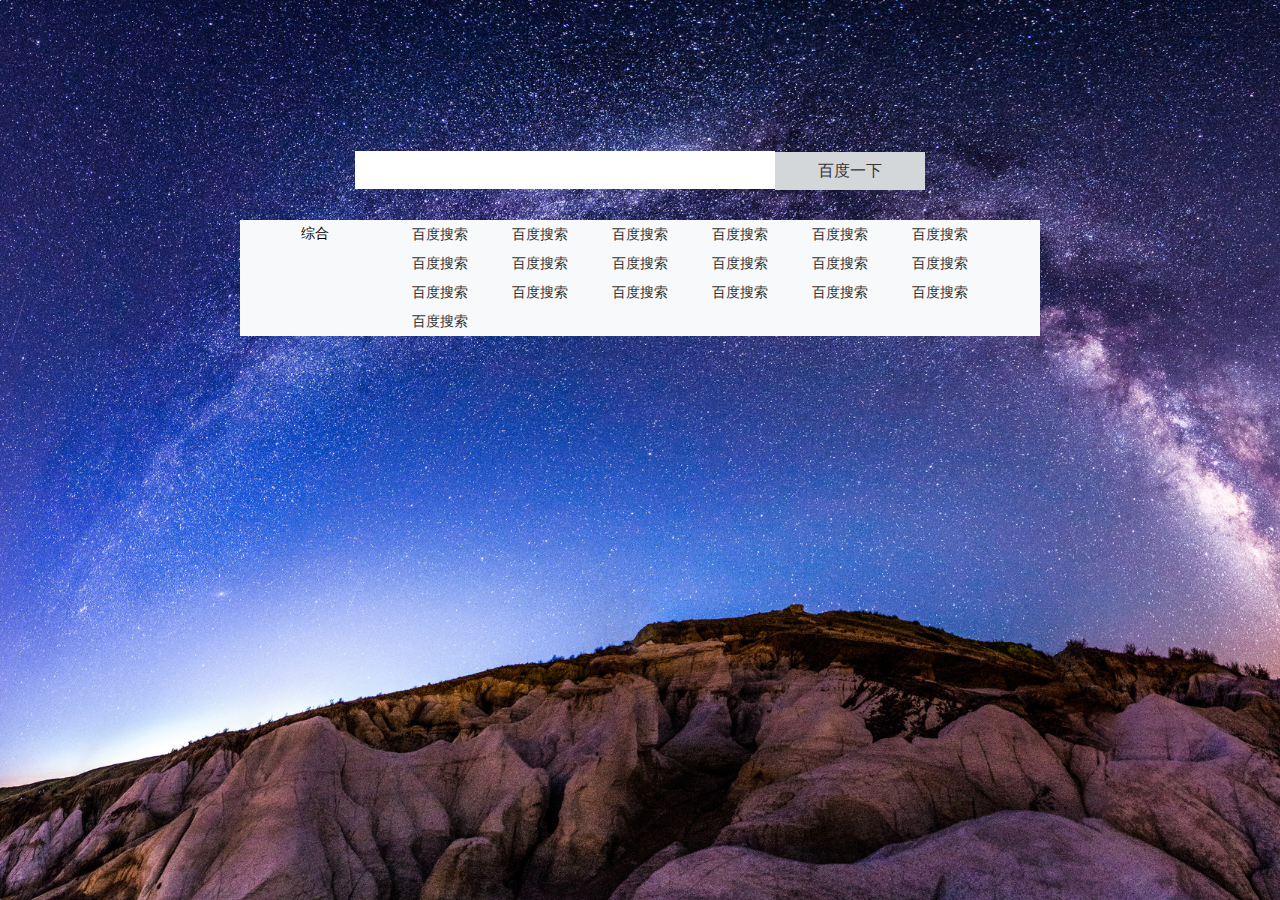
==== index.html @ 035d1366 "Initial commit" ====
<!DOCTYPE html>
<html lang="en">
<head>
    <meta charset="UTF-8">
    <title>首页</title>
    <style>

        body, div, dl, dt, dd, ul, ol, li, h1, h2, h3, h4, h5, h6,
        pre, code, form, fieldset, legend, input, textarea, p, blockquote,
        th, td {
            margin: 0;
            padding: 0
        }

        a:hover, a:visited, a:link, a:active {
            text-decoration: none;
            color: #343434;
        }

        ol, ul {
            list-style: none
        }

        body {
            background: url("img/background01.jpg") no-repeat fixed;
            background-size: cover;
        }

        .search {
            width: 800px;
            height: 50px;
            margin: 0 auto;
            margin-top: 150px;
            text-align: center;
            box-sizing: border-box;
        }

        .search input {
            width: 420px;
            line-height: 38px;
            box-sizing: border-box;
            border: 0;
        }

        .search input:focus{
            outline: none;
        }

        .search a {
            display: inline-block;
            width: 150px;
            line-height: 38px;
            text-align: center;
            background-color: #d4d7da;
            position: relative;
            top: 2px;
        }

        .content {
            width: 800px;
            background-color: #f8f9fa;
            margin: 0px auto;
            margin-top: 20px;
        }

        .content dl {
            width: 800px;
            /*background-color: tomato;*/
            margin: 0 auto;
            overflow: hidden;
        }

        .content dl > dt {
            width: 150px;
            /*background-color: cadetblue;*/
            float: left;
            text-align: center;
        }

        .content dl > dt h3 {
            font-size: 14px;
            font-weight: normal;
            line-height: 28px;
        }

        .content dl > dd {
            margin-left: 150px;
            width: 650px;
            /*background-color: slateblue;*/
        }

        .content dl > dd > ul > li {
            /*background-color: yellow;*/
            width: 100px;
            line-height: 28px;
            float: left;
            box-sizing: border-box;
            text-align: center;
        }

        .content dl > dd > ul > li a {
            display: inline-block;
            width: 100%;
            font-size: 14px;
        }

    </style>
</head>
<body>
<div class="search">
    <input type="text"><a href="#">百度一下</a>
</div>
<div class="content">
    <dl>
        <dt><h3>综合</h3></dt>
        <dd>
            <ul>
                <li><a href="#">百度搜索</a></li>
                <li><a href="#">百度搜索</a></li>
                <li><a href="#">百度搜索</a></li>
                <li><a href="#">百度搜索</a></li>
                <li><a href="#">百度搜索</a></li>
                <li><a href="#">百度搜索</a></li>
                <li><a href="#">百度搜索</a></li>
                <li><a href="#">百度搜索</a></li>
                <li><a href="#">百度搜索</a></li>
                <li><a href="#">百度搜索</a></li>
                <li><a href="#">百度搜索</a></li>
                <li><a href="#">百度搜索</a></li>
                <li><a href="#">百度搜索</a></li>
                <li><a href="#">百度搜索</a></li>
                <li><a href="#">百度搜索</a></li>
                <li><a href="#">百度搜索</a></li>
                <li><a href="#">百度搜索</a></li>
                <li><a href="#">百度搜索</a></li>
                <li><a href="#">百度搜索</a></li>
            </ul>
        </dd>
    </dl>
</div>
</body>
</html>
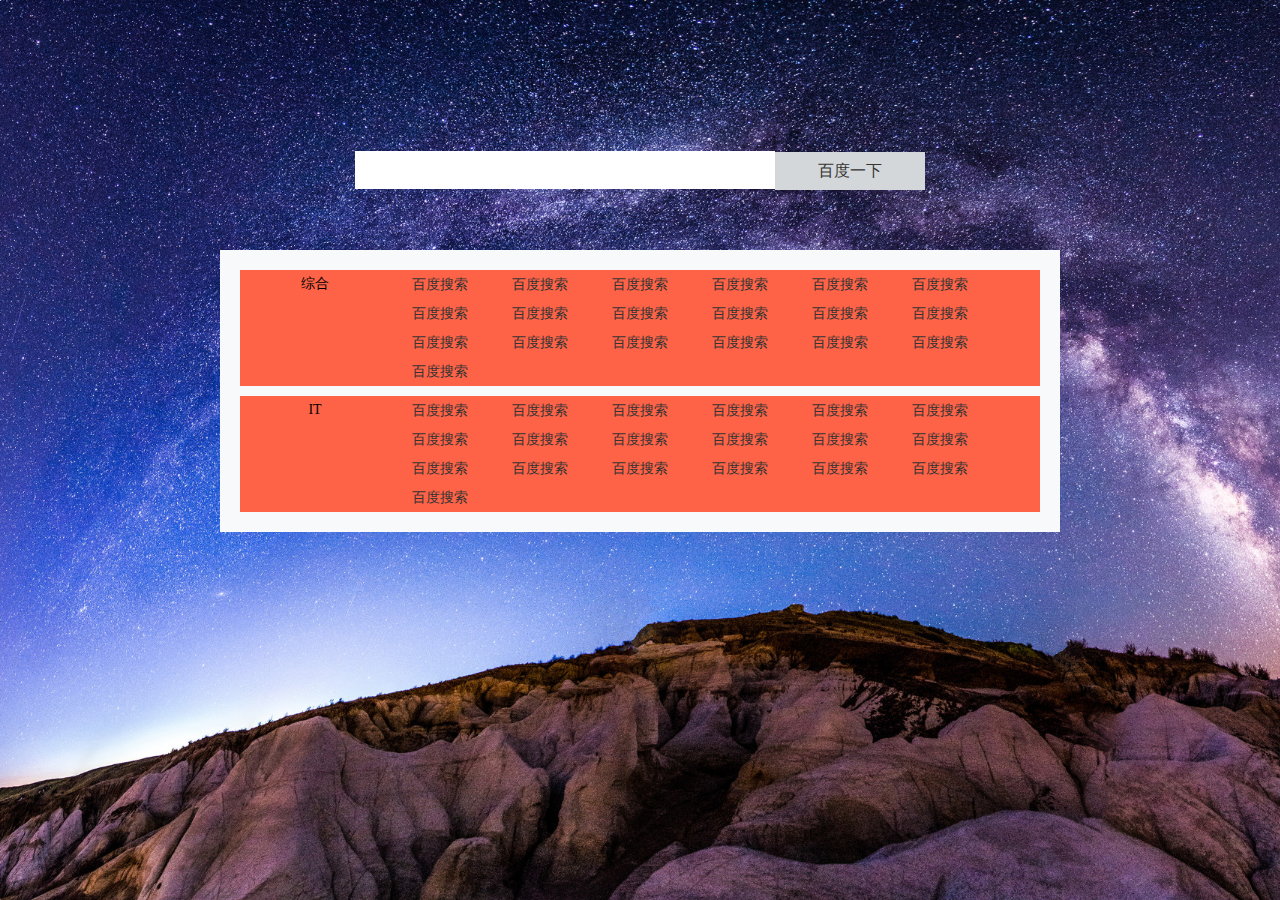
==== commit b9e978fd: "1111" ====
--- a/index.html
+++ b/index.html
@@ -4,7 +4,6 @@
     <meta charset="UTF-8">
     <title>首页</title>
     <style>
-
         body, div, dl, dt, dd, ul, ol, li, h1, h2, h3, h4, h5, h6,
         pre, code, form, fieldset, legend, input, textarea, p, blockquote,
         th, td {
@@ -31,6 +30,7 @@
             height: 50px;
             margin: 0 auto;
             margin-top: 150px;
+            margin-bottom: 50px;
             text-align: center;
             box-sizing: border-box;
         }
@@ -40,9 +40,10 @@
             line-height: 38px;
             box-sizing: border-box;
             border: 0;
+            padding-left: 10px;
         }
 
-        .search input:focus{
+        .search input:focus {
             outline: none;
         }
 
@@ -60,13 +61,13 @@
             width: 800px;
             background-color: #f8f9fa;
             margin: 0px auto;
-            margin-top: 20px;
+            padding: 10px 20px;
         }
 
         .content dl {
             width: 800px;
-            /*background-color: tomato;*/
-            margin: 0 auto;
+            background-color: tomato;
+            margin: 10px auto;
             overflow: hidden;
         }
 
@@ -103,7 +104,6 @@
             width: 100%;
             font-size: 14px;
         }
-
     </style>
 </head>
 <body>
@@ -137,6 +137,33 @@
             </ul>
         </dd>
     </dl>
+    <dl>
+        <dt><h3>IT</h3></dt>
+        <dd>
+            <ul>
+                <li><a href="#">百度搜索</a></li>
+                <li><a href="#">百度搜索</a></li>
+                <li><a href="#">百度搜索</a></li>
+                <li><a href="#">百度搜索</a></li>
+                <li><a href="#">百度搜索</a></li>
+                <li><a href="#">百度搜索</a></li>
+                <li><a href="#">百度搜索</a></li>
+                <li><a href="#">百度搜索</a></li>
+                <li><a href="#">百度搜索</a></li>
+                <li><a href="#">百度搜索</a></li>
+                <li><a href="#">百度搜索</a></li>
+                <li><a href="#">百度搜索</a></li>
+                <li><a href="#">百度搜索</a></li>
+                <li><a href="#">百度搜索</a></li>
+                <li><a href="#">百度搜索</a></li>
+                <li><a href="#">百度搜索</a></li>
+                <li><a href="#">百度搜索</a></li>
+                <li><a href="#">百度搜索</a></li>
+                <li><a href="#">百度搜索</a></li>
+            </ul>
+        </dd>
+    </dl>
+
 </div>
 </body>
 </html>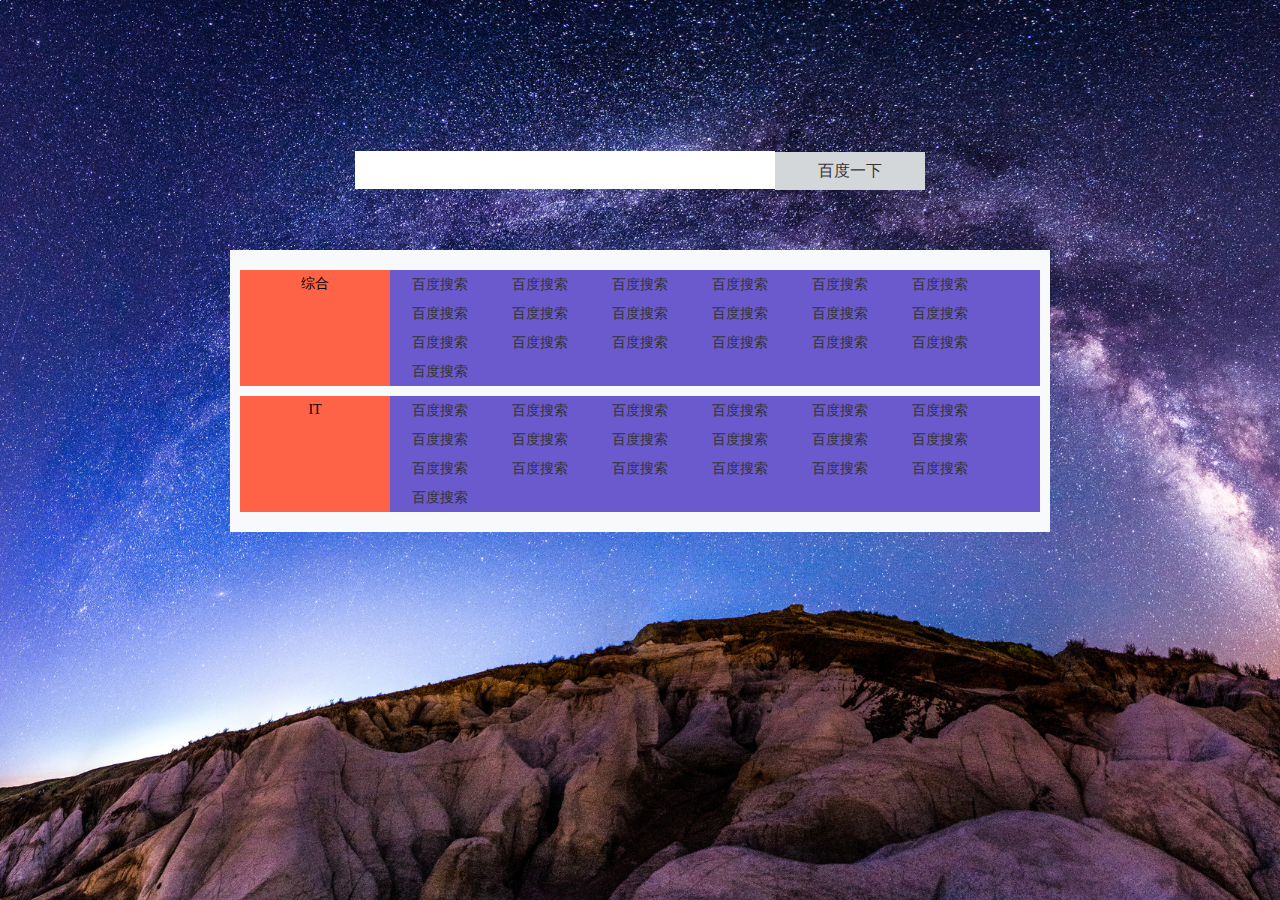
==== commit 8e90cfea: "添加页面" ====
--- a/index.html
+++ b/index.html
@@ -20,6 +20,14 @@
             list-style: none
         }
 
+        input{
+            border: 0;
+        }
+
+        input:focus {
+            outline: none;
+        }
+
         body {
             background: url("img/background01.jpg") no-repeat fixed;
             background-size: cover;
@@ -39,12 +47,7 @@
             width: 420px;
             line-height: 38px;
             box-sizing: border-box;
-            border: 0;
             padding-left: 10px;
-        }
-
-        .search input:focus {
-            outline: none;
         }
 
         .search a {
@@ -61,16 +64,15 @@
             width: 800px;
             background-color: #f8f9fa;
             margin: 0px auto;
-            padding: 10px 20px;
+            padding:10px;
         }
 
         .content dl {
             width: 800px;
             background-color: tomato;
             margin: 10px auto;
-            overflow: hidden;
-        }
-
+            position: relative;
+        }
         .content dl > dt {
             width: 150px;
             /*background-color: cadetblue;*/
@@ -87,7 +89,8 @@
         .content dl > dd {
             margin-left: 150px;
             width: 650px;
-            /*background-color: slateblue;*/
+            overflow: hidden;
+            background-color: slateblue;
         }
 
         .content dl > dd > ul > li {
@@ -104,6 +107,79 @@
             width: 100%;
             font-size: 14px;
         }
+
+
+        .content dl .tool {
+            width: 16px;
+            position: absolute;
+            top: 0;
+            right: 0;
+            opacity: 0;
+            transition: all 500ms;
+        }
+
+        .content dl:hover .tool {
+            opacity: 1;
+        }
+
+        .content dl .tool .add {
+            display: block;
+            width: 16px;
+            height: 16px;
+            background-color: darkcyan;
+            position: relative;
+        }
+
+        .content dl .tool .add span {
+            display: block;
+            width: 12px;
+            height: 2px;
+            background-color: gold;
+            position: absolute;
+            top: 7px;
+            left: 2px;
+        }
+
+        .content dl .tool .add span:first-child {
+            transform: rotateZ(90deg);
+        }
+
+        .content dl .addForm{
+            display: none;
+            width: 800px;
+            height: 58px;
+            box-sizing: border-box;
+            text-align: center;
+            padding-top: 15px;
+            background-color: darkcyan;
+            position: absolute;
+            top:0;
+            left: 0;
+            z-index: 1000;
+        }
+
+        .content dl .addForm input{
+            line-height: 18px;
+            margin-right: 30px;
+        }
+
+        .content dl .addForm input[type=text]{
+            padding-left: 5px;
+        }
+        .content dl .addForm .name{
+            width: 150px;
+        }
+
+        .content dl .addForm .address{
+            width: 280px;
+        }
+
+        .content dl .addForm .submit{
+            cursor: pointer;
+            width: 80px;
+            text-align: center;
+        }
+
     </style>
 </head>
 <body>
@@ -136,6 +212,19 @@
                 <li><a href="#">百度搜索</a></li>
             </ul>
         </dd>
+        <div class="tool">
+            <a href="#" class="add" onclick="toAdd">
+                <span></span>
+                <span></span>
+            </a>
+        </div>
+        <div class="addForm">
+            <form action="">
+                <input type="text" class="name" placeholder="名称">
+                <input type="text" class="address" placeholder="网址">
+                <input type="button" class="submit" value="添加网址">
+            </form>
+        </div>
     </dl>
     <dl>
         <dt><h3>IT</h3></dt>
@@ -162,8 +251,18 @@
                 <li><a href="#">百度搜索</a></li>
             </ul>
         </dd>
+        <div class="tool">
+            <a href="#" class="add">
+                <span></span>
+                <span></span>
+            </a>
+        </div>
     </dl>
-
 </div>
+<script>
+    function toAdd() {
+
+    }
+</script>
 </body>
 </html>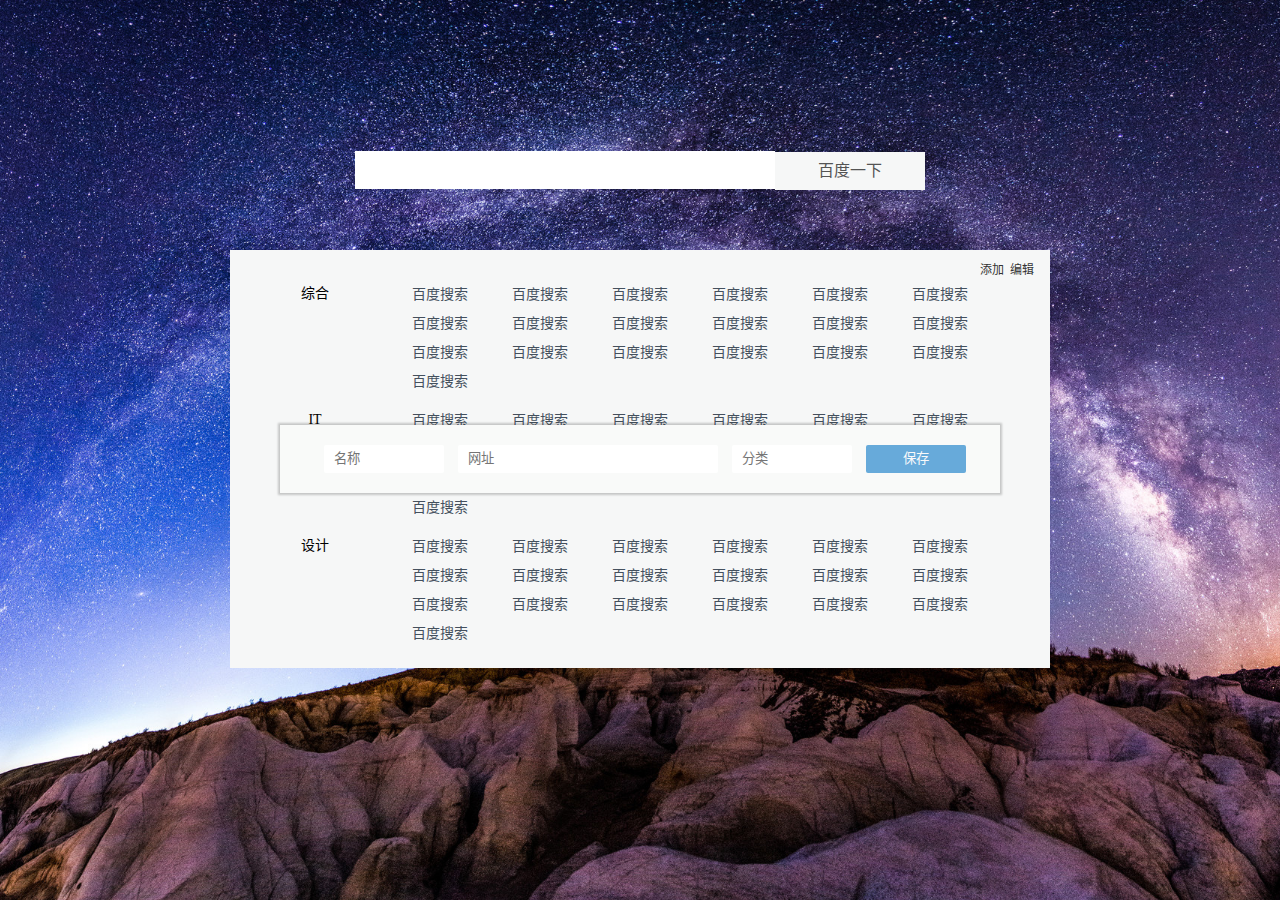
==== commit f4d788ea: "完成静态页面" ====
--- a/index.html
+++ b/index.html
@@ -1,192 +1,31 @@
 <!DOCTYPE html>
-<html lang="en">
+<html lang="zh-cn">
 <head>
     <meta charset="UTF-8">
     <title>首页</title>
-    <style>
-        body, div, dl, dt, dd, ul, ol, li, h1, h2, h3, h4, h5, h6,
-        pre, code, form, fieldset, legend, input, textarea, p, blockquote,
-        th, td {
-            margin: 0;
-            padding: 0
-        }
-
-        a:hover, a:visited, a:link, a:active {
-            text-decoration: none;
-            color: #343434;
-        }
-
-        ol, ul {
-            list-style: none
-        }
-
-        input{
-            border: 0;
-        }
-
-        input:focus {
-            outline: none;
-        }
-
-        body {
-            background: url("img/background01.jpg") no-repeat fixed;
-            background-size: cover;
-        }
-
-        .search {
-            width: 800px;
-            height: 50px;
-            margin: 0 auto;
-            margin-top: 150px;
-            margin-bottom: 50px;
-            text-align: center;
-            box-sizing: border-box;
-        }
-
-        .search input {
-            width: 420px;
-            line-height: 38px;
-            box-sizing: border-box;
-            padding-left: 10px;
-        }
-
-        .search a {
-            display: inline-block;
-            width: 150px;
-            line-height: 38px;
-            text-align: center;
-            background-color: #d4d7da;
-            position: relative;
-            top: 2px;
-        }
-
-        .content {
-            width: 800px;
-            background-color: #f8f9fa;
-            margin: 0px auto;
-            padding:10px;
-        }
-
-        .content dl {
-            width: 800px;
-            background-color: tomato;
-            margin: 10px auto;
-            position: relative;
-        }
-        .content dl > dt {
-            width: 150px;
-            /*background-color: cadetblue;*/
-            float: left;
-            text-align: center;
-        }
-
-        .content dl > dt h3 {
-            font-size: 14px;
-            font-weight: normal;
-            line-height: 28px;
-        }
-
-        .content dl > dd {
-            margin-left: 150px;
-            width: 650px;
-            overflow: hidden;
-            background-color: slateblue;
-        }
-
-        .content dl > dd > ul > li {
-            /*background-color: yellow;*/
-            width: 100px;
-            line-height: 28px;
-            float: left;
-            box-sizing: border-box;
-            text-align: center;
-        }
-
-        .content dl > dd > ul > li a {
-            display: inline-block;
-            width: 100%;
-            font-size: 14px;
-        }
-
-
-        .content dl .tool {
-            width: 16px;
-            position: absolute;
-            top: 0;
-            right: 0;
-            opacity: 0;
-            transition: all 500ms;
-        }
-
-        .content dl:hover .tool {
-            opacity: 1;
-        }
-
-        .content dl .tool .add {
-            display: block;
-            width: 16px;
-            height: 16px;
-            background-color: darkcyan;
-            position: relative;
-        }
-
-        .content dl .tool .add span {
-            display: block;
-            width: 12px;
-            height: 2px;
-            background-color: gold;
-            position: absolute;
-            top: 7px;
-            left: 2px;
-        }
-
-        .content dl .tool .add span:first-child {
-            transform: rotateZ(90deg);
-        }
-
-        .content dl .addForm{
-            display: none;
-            width: 800px;
-            height: 58px;
-            box-sizing: border-box;
-            text-align: center;
-            padding-top: 15px;
-            background-color: darkcyan;
-            position: absolute;
-            top:0;
-            left: 0;
-            z-index: 1000;
-        }
-
-        .content dl .addForm input{
-            line-height: 18px;
-            margin-right: 30px;
-        }
-
-        .content dl .addForm input[type=text]{
-            padding-left: 5px;
-        }
-        .content dl .addForm .name{
-            width: 150px;
-        }
-
-        .content dl .addForm .address{
-            width: 280px;
-        }
-
-        .content dl .addForm .submit{
-            cursor: pointer;
-            width: 80px;
-            text-align: center;
-        }
-
-    </style>
+    <link rel="stylesheet" href="css/nav.css">
 </head>
 <body>
 <div class="search">
-    <input type="text"><a href="#">百度一下</a>
+    <input type="text" maxlength="60"><a href="#">百度一下</a>
 </div>
 <div class="content">
+    <div class="addForm">
+        <form action="">
+            <input type="text" class="name" placeholder="名称">
+            <input type="text" class="address" placeholder="网址">
+            <input type="text" class="type" placeholder="分类" id="type">
+            <div class="select" id="type_list">
+                <span>综合</span>
+                <span>IT</span>
+            </div>
+            <input type="button" class="save" value="保存">
+        </form>
+    </div>
+    <div class="tool">
+        <a href="#"><span class="edit">编辑</span></a>
+        <a href="#"><span class="add">添加</span></a>
+    </div>
     <dl>
         <dt><h3>综合</h3></dt>
         <dd>
@@ -212,19 +51,6 @@
                 <li><a href="#">百度搜索</a></li>
             </ul>
         </dd>
-        <div class="tool">
-            <a href="#" class="add" onclick="toAdd">
-                <span></span>
-                <span></span>
-            </a>
-        </div>
-        <div class="addForm">
-            <form action="">
-                <input type="text" class="name" placeholder="名称">
-                <input type="text" class="address" placeholder="网址">
-                <input type="button" class="submit" value="添加网址">
-            </form>
-        </div>
     </dl>
     <dl>
         <dt><h3>IT</h3></dt>
@@ -251,18 +77,33 @@
                 <li><a href="#">百度搜索</a></li>
             </ul>
         </dd>
-        <div class="tool">
-            <a href="#" class="add">
-                <span></span>
-                <span></span>
-            </a>
-        </div>
+    </dl>
+    <dl>
+        <dt><h3>设计</h3></dt>
+        <dd>
+            <ul>
+                <li><a href="#">百度搜索</a></li>
+                <li><a href="#">百度搜索</a></li>
+                <li><a href="#">百度搜索</a></li>
+                <li><a href="#">百度搜索</a></li>
+                <li><a href="#">百度搜索</a></li>
+                <li><a href="#">百度搜索</a></li>
+                <li><a href="#">百度搜索</a></li>
+                <li><a href="#">百度搜索</a></li>
+                <li><a href="#">百度搜索</a></li>
+                <li><a href="#">百度搜索</a></li>
+                <li><a href="#">百度搜索</a></li>
+                <li><a href="#">百度搜索</a></li>
+                <li><a href="#">百度搜索</a></li>
+                <li><a href="#">百度搜索</a></li>
+                <li><a href="#">百度搜索</a></li>
+                <li><a href="#">百度搜索</a></li>
+                <li><a href="#">百度搜索</a></li>
+                <li><a href="#">百度搜索</a></li>
+                <li><a href="#">百度搜索</a></li>
+            </ul>
+        </dd>
     </dl>
 </div>
-<script>
-    function toAdd() {
-
-    }
-</script>
 </body>
 </html>--- a/css/nav.css
+++ b/css/nav.css
@@ -0,0 +1,198 @@
+@charset "UTF-8";
+
+body, div, dl, dt, dd, ul, ol, li, h1, h2, h3, h4, h5, h6,
+pre, code, form, fieldset, legend, input, textarea, p, blockquote,
+th, td {
+    margin: 0;
+    padding: 0
+}
+
+a:hover, a:visited, a:link, a:active {
+    text-decoration: none;
+    color: #343434;
+}
+
+ol, ul {
+    list-style: none
+}
+
+input{
+    border: 0;
+}
+
+input:focus {
+    outline: none;
+}
+
+body {
+    background: url("../img/background01.jpg") no-repeat center fixed;
+    background-size: cover;
+}
+
+.search {
+    width: 800px;
+    height: 50px;
+    margin: 0 auto;
+    margin-top: 150px;
+    margin-bottom: 50px;
+    text-align: center;
+    box-sizing: border-box;
+}
+
+.search input {
+    width: 420px;
+    line-height: 38px;
+    box-sizing: border-box;
+    padding-left: 10px;
+}
+
+.search a {
+    display: inline-block;
+    width: 150px;
+    line-height: 38px;
+    text-align: center;
+    background-color: #f6f7f7;
+    color: #545454;
+    position: relative;
+    top: 2px;
+}
+
+.content {
+    width: 800px;
+    background-color: #f6f7f7;
+    margin: 0px auto;
+    padding:10px;
+    position: relative;
+}
+
+.content .addForm{
+    z-index: 9999;
+    position: absolute;
+    top:50%;
+    left: 50%;
+    margin: -34px 0 0 -360px;
+
+    width: 720px;
+    height: 68px;
+    background-color: #f9faf9;
+    text-align: center;
+    padding-top: 20px;
+    box-sizing: border-box;
+    box-shadow: 0 0 2px 2px rgba(0,0,0,0.2);
+}
+
+.content .addForm form>input{
+    line-height: 28px;
+    margin-left:10px;
+    border-radius: 2px;
+    box-sizing: border-box;
+}
+
+.content .addForm form>input[type=text]{
+    padding-left:10px;
+}
+
+.content .addForm form .name{
+    width: 120px;
+}
+
+.content .addForm form .address{
+    width: 260px;
+}
+
+.content .addForm form .type{
+    width: 120px;
+}
+
+.content .addForm form .save{
+    background-color: #67aada;
+    color: #f8f9fa;
+    width: 100px;
+    cursor: pointer;
+}
+
+.content .addForm form .type:focus{
+    border-radius: 2px 2px 0 0;
+}
+.content .addForm form .type:focus+.select{
+    display: block;
+}
+
+.content .addForm .select{
+    display: none;
+    background-color: #FFF;
+    width: 120px;
+    position: absolute;
+    right: 148px;
+    top: 48px;
+    box-sizing: border-box;
+}
+
+.content .addForm .select span{
+    display: block;
+    width: 120px;
+    line-height: 25px;
+    text-align: center;
+    font-size: 12px;
+    cursor: pointer;
+    transition: all 200ms;
+}
+
+.content .addForm .select span:hover{
+    background-color: #d0d2d7;
+}
+
+.content .tool{
+    height: 20px;
+    /*background-color: aqua;*/
+}
+
+.content .tool span{
+    width: 30px;
+    line-height: 20px;
+    font-size: 12px;
+    float: right;
+}
+
+.content dl {
+    width: 800px;
+    /*background-color: tomato;*/
+    margin: 0 auto;
+    margin-bottom: 10px;
+    position: relative;
+}
+.content dl > dt {
+    width: 150px;
+    /*background-color: cadetblue;*/
+    float: left;
+    text-align: center;
+}
+
+.content dl > dt h3 {
+    font-size: 14px;
+    font-weight: normal;
+    line-height: 28px;
+}
+
+.content dl > dd {
+    margin-left: 150px;
+    width: 650px;
+    overflow: hidden;
+    /*background-color: slateblue;*/
+}
+
+.content dl > dd > ul > li {
+    /*background-color: yellow;*/
+    width: 100px;
+    line-height: 28px;
+    float: left;
+    box-sizing: border-box;
+    text-align: center;
+}
+
+.content dl > dd > ul > li a {
+    display: inline-block;
+    width: 100%;
+    font-size: 14px;
+    color: #44505d;
+}
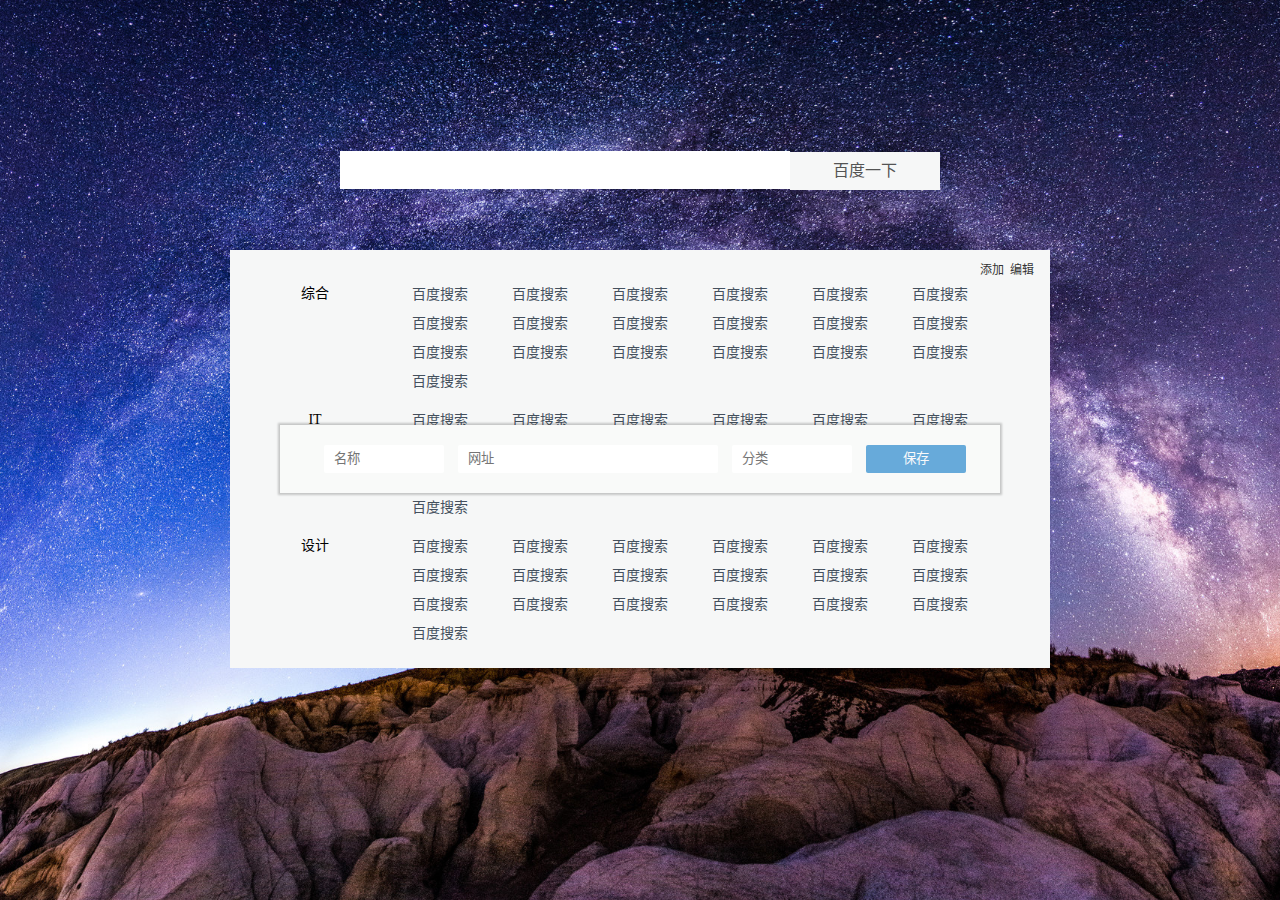
==== commit c6be054b: "完成静态页面" ====
--- a/index.html
+++ b/index.html
@@ -7,7 +7,7 @@
 </head>
 <body>
 <div class="search">
-    <input type="text" maxlength="60"><a href="#">百度一下</a>
+    <input type="text" maxlength="65"><a href="#">百度一下</a>
 </div>
 <div class="content">
     <div class="addForm">
--- a/css/nav.css
+++ b/css/nav.css
@@ -40,7 +40,7 @@
 }
 
 .search input {
-    width: 420px;
+    width: 450px;
     line-height: 38px;
     box-sizing: border-box;
     padding-left: 10px;
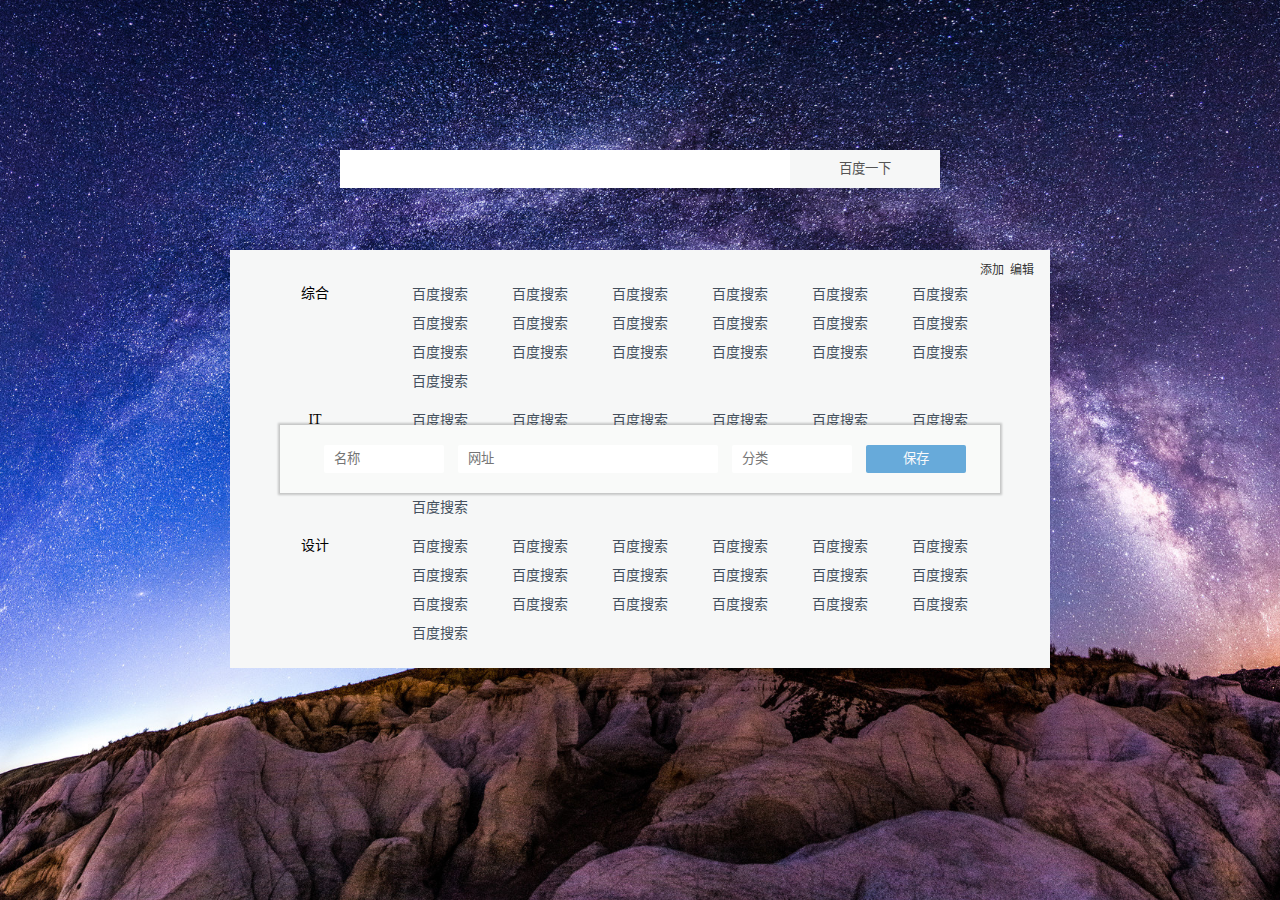
==== commit 99838591: "加入百度搜索" ====
--- a/index.html
+++ b/index.html
@@ -7,7 +7,9 @@
 </head>
 <body>
 <div class="search">
-    <input type="text" maxlength="65"><a href="#">百度一下</a>
+    <form action="http://www.baidu.com/baidu" target="_blank">
+        <input type="text" name="word" maxlength="65"><input type="submit" value="百度一下">
+    </form>
 </div>
 <div class="content">
     <div class="addForm">
--- a/css/nav.css
+++ b/css/nav.css
@@ -16,7 +16,7 @@
     list-style: none
 }
 
-input{
+input {
     border: 0;
 }
 
@@ -39,36 +39,36 @@
     box-sizing: border-box;
 }
 
-.search input {
+.search input{
+    line-height: 38px;
+    box-sizing: border-box;
+}
+
+.search input[type=text] {
     width: 450px;
-    line-height: 38px;
-    box-sizing: border-box;
     padding-left: 10px;
 }
 
-.search a {
-    display: inline-block;
+.search input[type=submit] {
     width: 150px;
-    line-height: 38px;
     text-align: center;
     background-color: #f6f7f7;
     color: #545454;
-    position: relative;
-    top: 2px;
+    cursor: pointer;
 }
 
 .content {
     width: 800px;
     background-color: #f6f7f7;
     margin: 0px auto;
-    padding:10px;
+    padding: 10px;
     position: relative;
 }
 
-.content .addForm{
+.content .addForm {
     z-index: 9999;
     position: absolute;
-    top:50%;
+    top: 50%;
     left: 50%;
     margin: -34px 0 0 -360px;
 
@@ -78,47 +78,48 @@
     text-align: center;
     padding-top: 20px;
     box-sizing: border-box;
-    box-shadow: 0 0 2px 2px rgba(0,0,0,0.2);
-}
-
-.content .addForm form>input{
+    box-shadow: 0 0 2px 2px rgba(0, 0, 0, 0.2);
+}
+
+.content .addForm form > input {
     line-height: 28px;
-    margin-left:10px;
+    margin-left: 10px;
     border-radius: 2px;
     box-sizing: border-box;
 }
 
-.content .addForm form>input[type=text]{
-    padding-left:10px;
-}
-
-.content .addForm form .name{
-    width: 120px;
-}
-
-.content .addForm form .address{
+.content .addForm form > input[type=text] {
+    padding-left: 10px;
+}
+
+.content .addForm form .name {
+    width: 120px;
+}
+
+.content .addForm form .address {
     width: 260px;
 }
 
-.content .addForm form .type{
-    width: 120px;
-}
-
-.content .addForm form .save{
+.content .addForm form .type {
+    width: 120px;
+}
+
+.content .addForm form .save {
     background-color: #67aada;
     color: #f8f9fa;
     width: 100px;
     cursor: pointer;
 }
 
-.content .addForm form .type:focus{
+.content .addForm form .type:focus {
     border-radius: 2px 2px 0 0;
 }
-.content .addForm form .type:focus+.select{
+
+.content .addForm form .type:focus + .select {
     display: block;
 }
 
-.content .addForm .select{
+.content .addForm .select {
     display: none;
     background-color: #FFF;
     width: 120px;
@@ -128,7 +129,7 @@
     box-sizing: border-box;
 }
 
-.content .addForm .select span{
+.content .addForm .select span {
     display: block;
     width: 120px;
     line-height: 25px;
@@ -138,16 +139,16 @@
     transition: all 200ms;
 }
 
-.content .addForm .select span:hover{
+.content .addForm .select span:hover {
     background-color: #d0d2d7;
 }
 
-.content .tool{
+.content .tool {
     height: 20px;
     /*background-color: aqua;*/
 }
 
-.content .tool span{
+.content .tool span {
     width: 30px;
     line-height: 20px;
     font-size: 12px;
@@ -161,6 +162,7 @@
     margin-bottom: 10px;
     position: relative;
 }
+
 .content dl > dt {
     width: 150px;
     /*background-color: cadetblue;*/
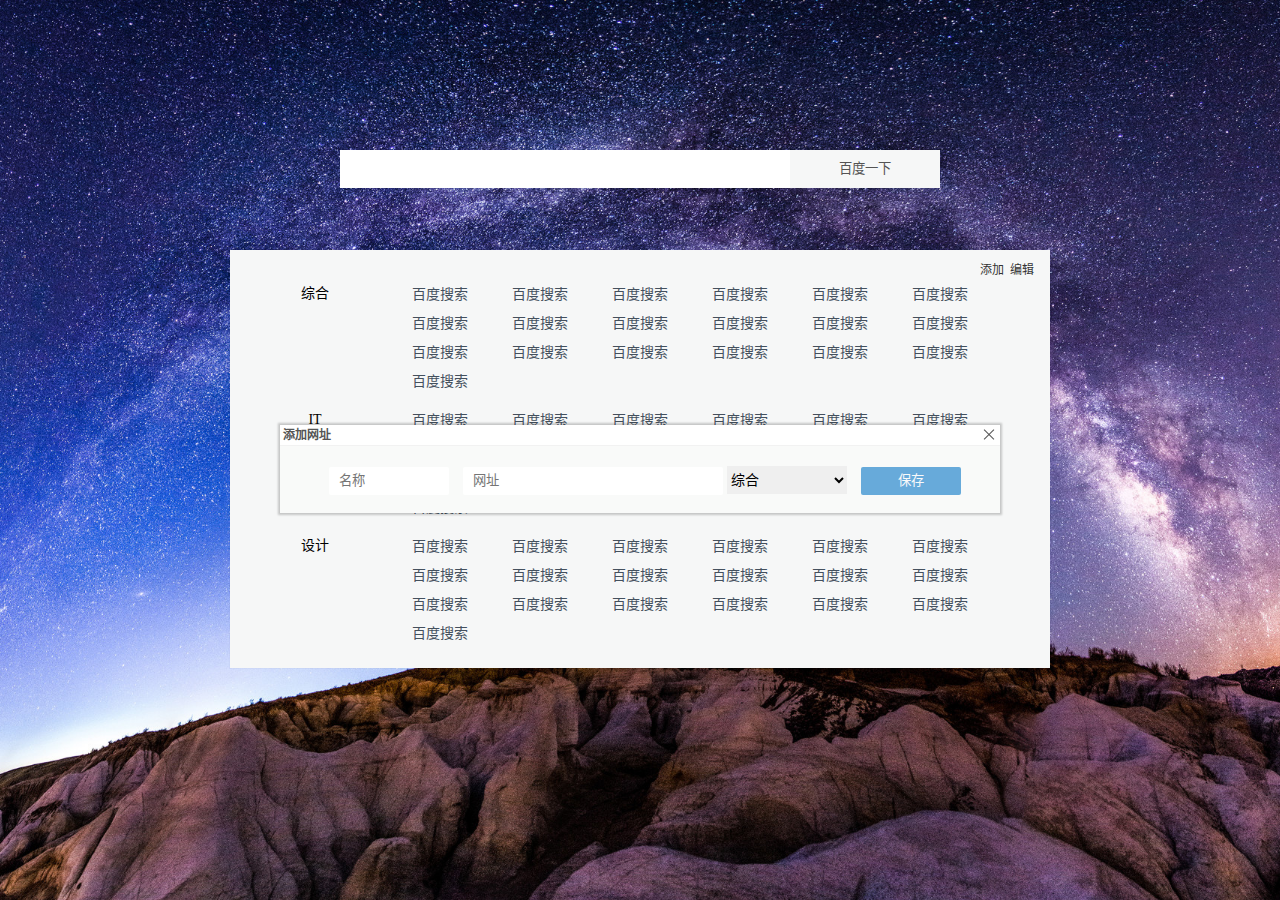
==== commit 7dd9d80d: "重写 下拉选择框" ====
--- a/index.html
+++ b/index.html
@@ -13,14 +13,24 @@
 </div>
 <div class="content">
     <div class="addForm">
+        <div class="title">
+            <h3>添加网址</h3>
+            <div class="close">
+                <a href="javascript:void(0);" id="close"><span></span><span></span></a>
+            </div>
+        </div>
         <form action="">
             <input type="text" class="name" placeholder="名称">
-            <input type="text" class="address" placeholder="网址">
-            <input type="text" class="type" placeholder="分类" id="type">
+            <input type="text" class="url" placeholder="网址">
+            <!--<input type="text" class="type" placeholder="分类" id="type">
             <div class="select" id="type_list">
                 <span>综合</span>
                 <span>IT</span>
-            </div>
+            </div>-->
+            <select class="type_list">
+                <option value="">综合</option>
+                <option value="">HTML</option>
+            </select>
             <input type="button" class="save" value="保存">
         </form>
     </div>
@@ -107,5 +117,35 @@
         </dd>
     </dl>
 </div>
+<script type="text/javascript" src="./js/jquery-3.2.1.js"></script>
+<script type="text/javascript">
+    $(document).ready(function(){
+        $(".select span").on("click", function () {
+            alert($(this).html());
+        });
+
+        $("#add").on("click", function () {
+            $("#addPanel").show();
+        });
+
+        $("#close").on("click", function () {
+            $("#addPanel").hide();
+        });
+
+        $("#addSub").on("click", function () {
+            var params = $("#addForm").serialize();
+            $.ajax( {
+                type : "post",
+                url : "add",
+                data : params,
+                dataType: "text",
+                success : function(data) {
+                    $("#addPanel").hide();
+                    console.log(data);
+                }
+            });
+        });
+    });
+</script>
 </body>
 </html>--- a/css/nav.css
+++ b/css/nav.css
@@ -27,6 +27,11 @@
 body {
     background: url("../img/background01.jpg") no-repeat center fixed;
     background-size: cover;
+}
+
+.search, .content{
+
+    box-shadow: 0 0 1px 1px rgba(0,0,0,0.02);
 }
 
 .search {
@@ -73,13 +78,65 @@
     margin: -34px 0 0 -360px;
 
     width: 720px;
-    height: 68px;
+    height: 88px;
     background-color: #f9faf9;
     text-align: center;
-    padding-top: 20px;
     box-sizing: border-box;
     box-shadow: 0 0 2px 2px rgba(0, 0, 0, 0.2);
 }
+.content .addForm .title{
+    height: 20px;
+    background-color: #FFFFFF;
+    margin-bottom: 20px;
+    overflow: hidden;
+    border-bottom: 1px solid rgba(0, 0, 0, 0.05);;
+}
+
+.content .addForm .title h3{
+    width: 50px;
+    line-height: 20px;
+    float: left;
+    font-size: 12px;
+    font-weight: bold;
+    color: #545454;
+    padding-left:2px;
+}
+
+.content .addForm .title .close{
+    width: 20px;
+    height: 20px;
+    float: right;
+    position: relative;
+}
+
+.content .addForm .title .close a{
+    display: block;
+    width: 100%;
+    height: 100%;
+}
+
+.content .addForm .title .close span{
+    display: block;
+    width: 14px;
+    border-top: 1px solid #545454;
+    position: absolute;
+    top: 9px;
+    left: 2px;
+}
+
+.content .addForm .title .close span:nth-child(1){
+    transform: rotateZ(45deg);
+}
+
+.content .addForm .title .close span:nth-child(2){
+    transform: rotateZ(-45deg);
+}
+
+.content .addForm .title .close a:hover span{
+    border: 1px solid #343434;
+}
+
+
 
 .content .addForm form > input {
     line-height: 28px;
@@ -96,7 +153,7 @@
     width: 120px;
 }
 
-.content .addForm form .address {
+.content .addForm form .url {
     width: 260px;
 }
 
@@ -119,13 +176,21 @@
     display: block;
 }
 
+.content .addForm .type_list{
+    width: 120px;
+    height: 28px;
+    line-height: 28px;
+    font-size: 14px;
+    border: 0;
+}
+
 .content .addForm .select {
     display: none;
     background-color: #FFF;
     width: 120px;
     position: absolute;
     right: 148px;
-    top: 48px;
+    top: 68px;
     box-sizing: border-box;
 }
 
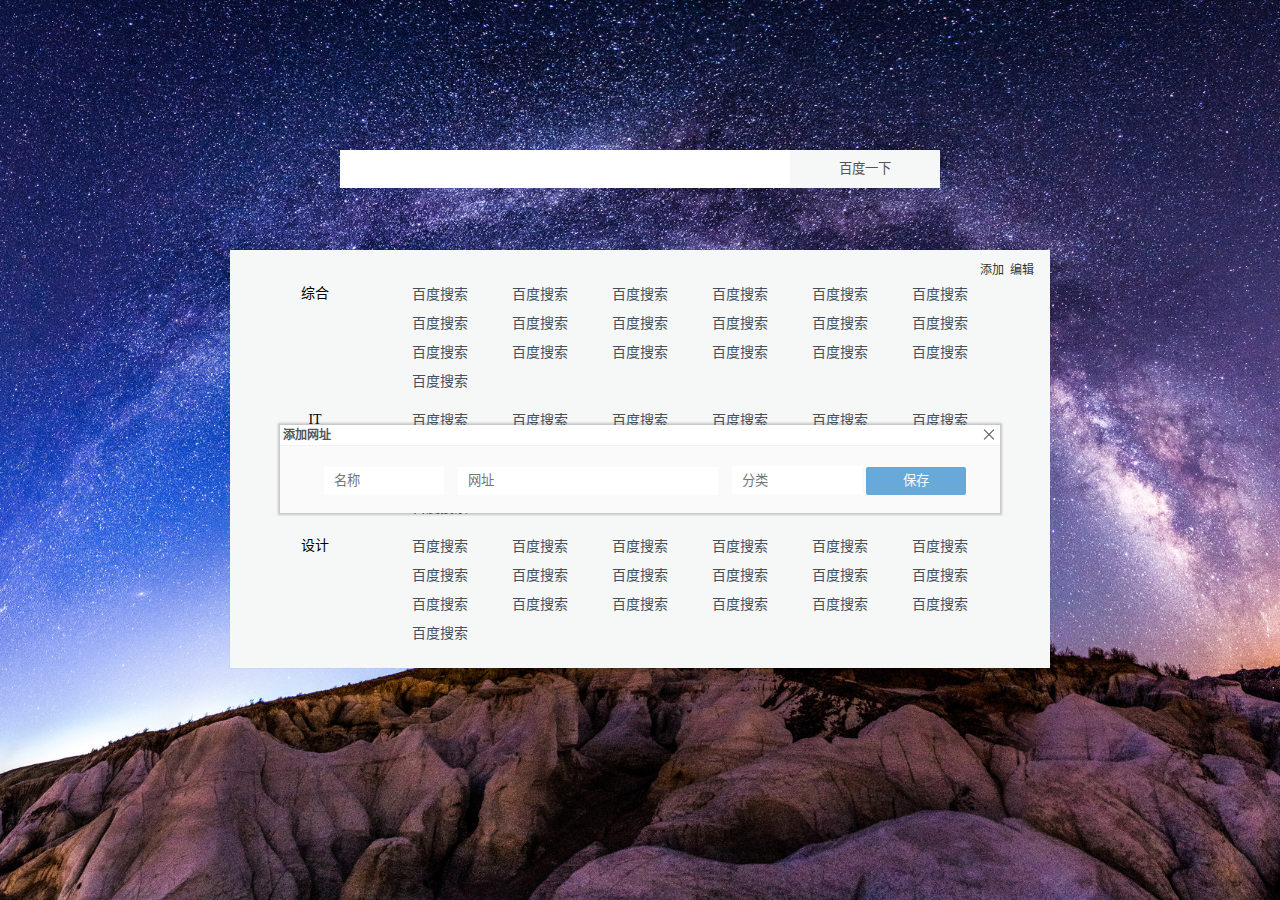
==== commit d74ef05f: "重写 下拉选择框" ====
--- a/index.html
+++ b/index.html
@@ -22,15 +22,14 @@
         <form action="">
             <input type="text" class="name" placeholder="名称">
             <input type="text" class="url" placeholder="网址">
-            <!--<input type="text" class="type" placeholder="分类" id="type">
-            <div class="select" id="type_list">
-                <span>综合</span>
-                <span>IT</span>
-            </div>-->
-            <select class="type_list">
-                <option value="">综合</option>
-                <option value="">HTML</option>
-            </select>
+            <div class="selPanel">
+                <input type="text" class="type" placeholder="分类" id="type">
+                <ul class="select" id="type_list">
+                    <li><a href="#">综合</a></li>
+                    <li><a href="#">IT</a></li>
+                    <li><a href="#">HTML</a></li>
+                </ul>
+            </div>
             <input type="button" class="save" value="保存">
         </form>
     </div>
@@ -119,10 +118,20 @@
 </div>
 <script type="text/javascript" src="./js/jquery-3.2.1.js"></script>
 <script type="text/javascript">
-    $(document).ready(function(){
-        $(".select span").on("click", function () {
+    $(document).ready(function () {
+/*        $("#type").on("click", function () {
+            var ul = $("#type_list");
+            if (ul.css("display") == "none") {
+                ul.slideDown("fast");
+            } else {
+                ul.slideUp("fast");
+            }
+        });
+
+        $(".select a").on("click", function () {
             alert($(this).html());
-        });
+        });*/
+
 
         $("#add").on("click", function () {
             $("#addPanel").show();
@@ -134,12 +143,12 @@
 
         $("#addSub").on("click", function () {
             var params = $("#addForm").serialize();
-            $.ajax( {
-                type : "post",
-                url : "add",
-                data : params,
+            $.ajax({
+                type: "post",
+                url: "add",
+                data: params,
                 dataType: "text",
-                success : function(data) {
+                success: function (data) {
                     $("#addPanel").hide();
                     console.log(data);
                 }
--- a/css/nav.css
+++ b/css/nav.css
@@ -29,9 +29,9 @@
     background-size: cover;
 }
 
-.search, .content{
-
-    box-shadow: 0 0 1px 1px rgba(0,0,0,0.02);
+.search, .content {
+
+    box-shadow: 0 0 1px 1px rgba(0, 0, 0, 0.02);
 }
 
 .search {
@@ -44,7 +44,7 @@
     box-sizing: border-box;
 }
 
-.search input{
+.search input {
     line-height: 38px;
     box-sizing: border-box;
 }
@@ -84,7 +84,8 @@
     box-sizing: border-box;
     box-shadow: 0 0 2px 2px rgba(0, 0, 0, 0.2);
 }
-.content .addForm .title{
+
+.content .addForm .title {
     height: 20px;
     background-color: #FFFFFF;
     margin-bottom: 20px;
@@ -92,30 +93,30 @@
     border-bottom: 1px solid rgba(0, 0, 0, 0.05);;
 }
 
-.content .addForm .title h3{
+.content .addForm .title h3 {
     width: 50px;
     line-height: 20px;
     float: left;
     font-size: 12px;
     font-weight: bold;
     color: #545454;
-    padding-left:2px;
-}
-
-.content .addForm .title .close{
+    padding-left: 2px;
+}
+
+.content .addForm .title .close {
     width: 20px;
     height: 20px;
     float: right;
     position: relative;
 }
 
-.content .addForm .title .close a{
+.content .addForm .title .close a {
     display: block;
     width: 100%;
     height: 100%;
 }
 
-.content .addForm .title .close span{
+.content .addForm .title .close span {
     display: block;
     width: 14px;
     border-top: 1px solid #545454;
@@ -124,19 +125,17 @@
     left: 2px;
 }
 
-.content .addForm .title .close span:nth-child(1){
+.content .addForm .title .close span:nth-child(1) {
     transform: rotateZ(45deg);
 }
 
-.content .addForm .title .close span:nth-child(2){
+.content .addForm .title .close span:nth-child(2) {
     transform: rotateZ(-45deg);
 }
 
-.content .addForm .title .close a:hover span{
+.content .addForm .title .close a:hover span {
     border: 1px solid #343434;
 }
-
-
 
 .content .addForm form > input {
     line-height: 28px;
@@ -145,7 +144,7 @@
     box-sizing: border-box;
 }
 
-.content .addForm form > input[type=text] {
+.content .addForm form input[type=text] {
     padding-left: 10px;
 }
 
@@ -159,6 +158,7 @@
 
 .content .addForm form .type {
     width: 120px;
+    height: 28px;
 }
 
 .content .addForm form .save {
@@ -168,17 +168,24 @@
     cursor: pointer;
 }
 
-.content .addForm form .type:focus {
+.content .addForm form .selPanel:hover .type {
     border-radius: 2px 2px 0 0;
 }
 
-.content .addForm form .type:focus + .select {
-    display: block;
-}
-
-.content .addForm .type_list{
+.content .addForm form .selPanel:hover .select {
+    display: block;
+}
+
+.content .addForm .selPanel {
+    position: relative;
+    display: inline-block;
     width: 120px;
     height: 28px;
+    margin-left: 10px;
+}
+
+.content .addForm .type_list {
+    width: 120px;
     line-height: 28px;
     font-size: 14px;
     border: 0;
@@ -189,22 +196,22 @@
     background-color: #FFF;
     width: 120px;
     position: absolute;
-    right: 148px;
-    top: 68px;
-    box-sizing: border-box;
-}
-
-.content .addForm .select span {
+    left: 0;
+    top: 28px;
+    box-sizing: border-box;
+}
+
+.content .addForm .select a {
     display: block;
     width: 120px;
     line-height: 25px;
     text-align: center;
     font-size: 12px;
+    transition: all 200ms;
     cursor: pointer;
-    transition: all 200ms;
-}
-
-.content .addForm .select span:hover {
+}
+
+.content .addForm .select a:hover {
     background-color: #d0d2d7;
 }
 
